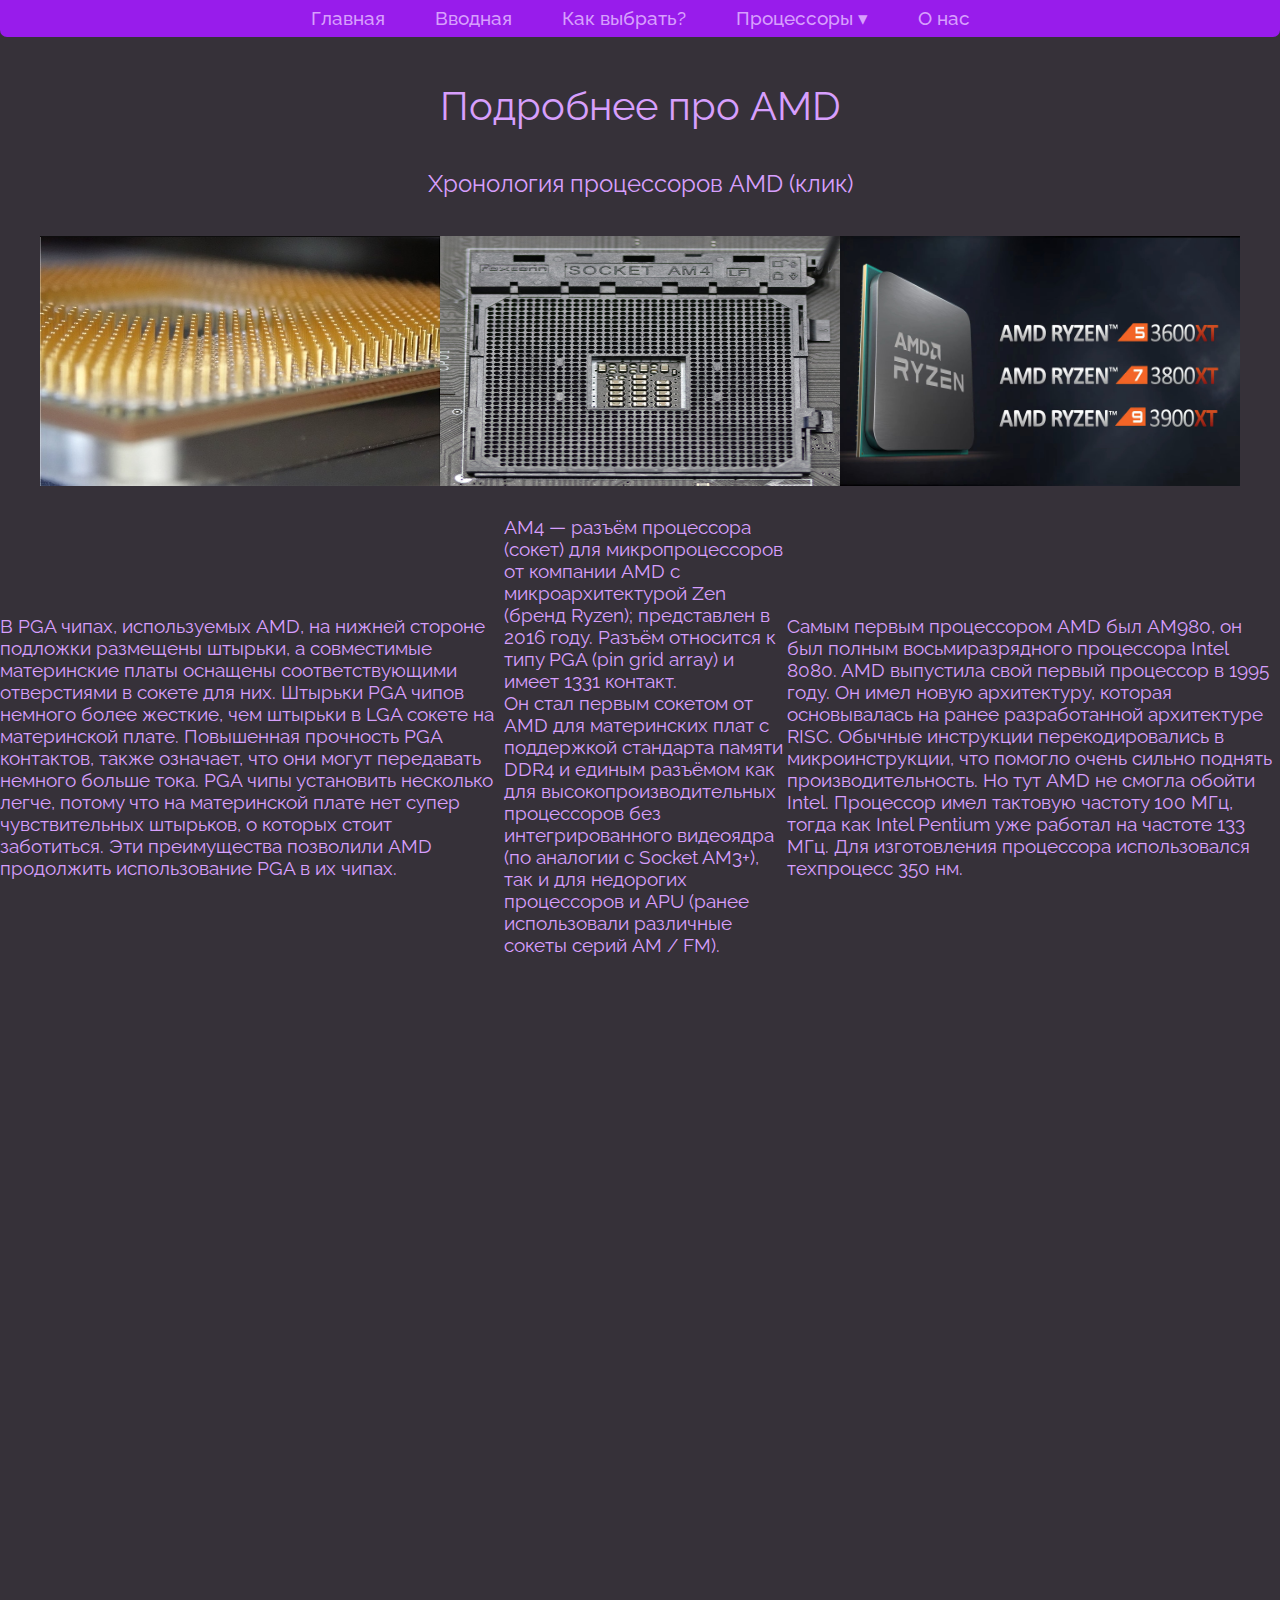
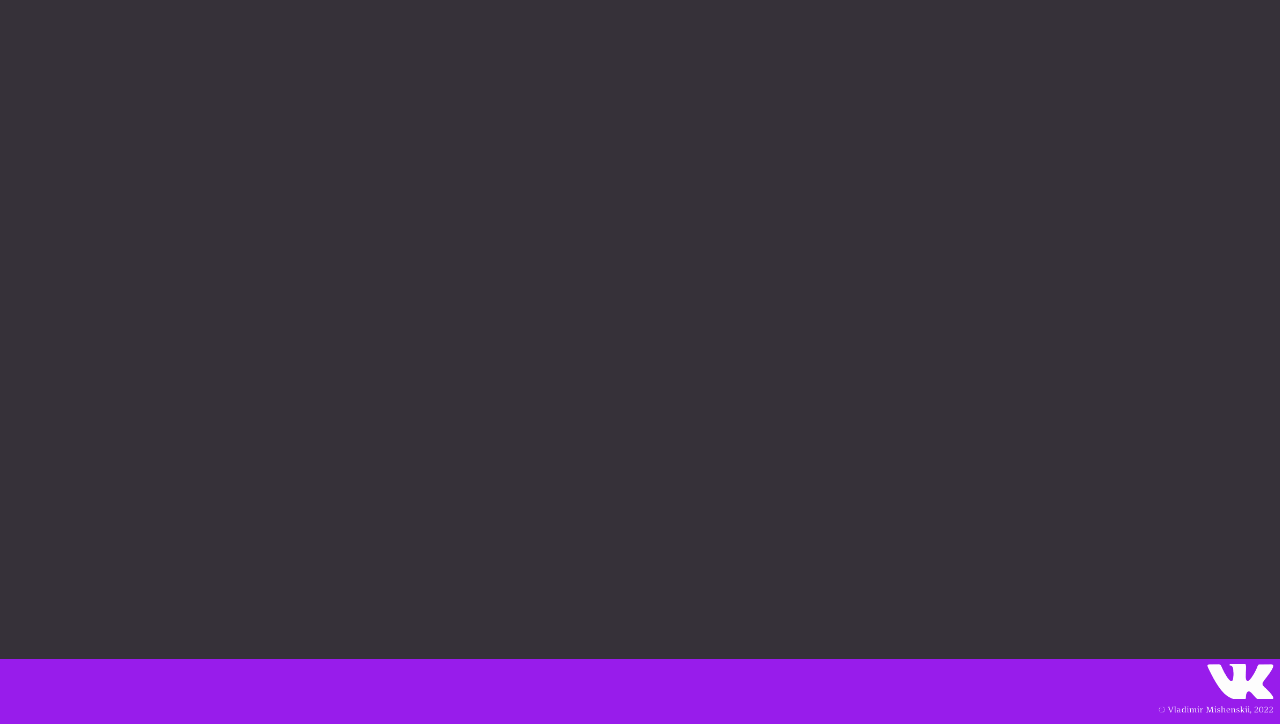
==== amd.html @ 42dcf687 "Added Intel and AMD pages." ====
<!DOCTYPE html>
<html lang="en" dir="ltr">
  <head>
    <meta charset="utf-8">
    <meta name="viewport" content="width=device-width, initial-scale=1, shrink-to-fit=no">
    <link href="https://cdn.jsdelivr.net/npm/bootstrap@5.1.3/dist/css/bootstrap.min.css" rel="stylesheet" integrity="sha384-1BmE4kWBq78iYhFldvKuhfTAU6auU8tT94WrHftjDbrCEXSU1oBoqyl2QvZ6jIW3" crossorigin="anonymous">
    <link rel="stylesheet" href="master.css">
    <link rel="stylesheet" href="header.css">
    <link rel="stylesheet" href="footer.css">
    <title>Подробнее про AMD</title>
  </head>
  <body>
    <ul>
        <li><a href="index.html">Главная</a></li>
        <li><a href="generalinfo.html">Вводная</a></li>
        <li><a href="howtochoose.html">Как выбрать?</a></li>
        <li>
            <a href="#">Процессоры ▾</a>
            <ul class="dropdown">
              <li><a href="https://intel.com" target="_blank">Intel</a></li>
              <li><a href="https://amd.com" target="_blank">AMD</a></li>
            </ul>
        </li>
        <li><a href="gotoagree.html">О нас</a></li>
    </ul>

    <div class="moreIntelTop">
      <p>Подробнее про AMD</p>
    </div>

    <div class="chronoIntel">
      <form class="generalinfoBtn" action="index.html" method="post">
        <a href="gotoagree_wiki_amd.html">Хронология процессоров AMD (клик)</a>
      </form>
    </div>

    <div class="container">
      <div class="row roww row-cols-3">
        <div class="col">
          <img src="images/amd.png" alt="" class="morePic">
        </div>
        <div class="col">
          <img src="images/am4.png" alt="" class="morePic">
        </div>
        <div class="col">
          <img src="images/amdseries.png" alt="" class="morePic">
        </div>
      </div>
      <div class="row roww">
        <div class="col">
          <p class="howtoText">В PGA чипах, используемых AMD, на нижней стороне подложки размещены штырьки, а совместимые материнские платы оснащены соответствующими отверстиями в сокете для них.
          Штырьки PGA чипов немного более жесткие, чем штырьки в LGA сокете на материнской плате.
          Повышенная прочность PGA контактов, также означает, что они могут передавать немного больше тока.
          PGA чипы установить несколько легче, потому что на материнской плате нет супер чувствительных штырьков, о которых стоит заботиться.
          Эти преимущества позволили AMD продолжить использование PGA в их чипах.</p>
        </div>
        <div class="col">
          <p class="howtoText">АМ4 — разъём процессора (сокет) для микропроцессоров от компании AMD с микроархитектурой Zen (бренд Ryzen); представлен в 2016 году. Разъём относится к типу PGA (pin grid array) и имеет 1331 контакт.<br>
          Он стал первым сокетом от AMD для материнских плат с поддержкой стандарта памяти DDR4 и единым разъёмом как для высокопроизводительных процессоров без интегрированного видеоядра (по аналогии с Socket AM3+), так и для недорогих процессоров и APU (ранее использовали различные сокеты серий AM / FM). ⠀⠀⠀⠀⠀⠀⠀⠀⠀</p>
        </div>
        <div class="col">
          <p class="howtoText">Самым первым процессором AMD был AM980, он был полным восьмиразрядного процессора Intel 8080.
            AMD выпустила свой первый процессор в 1995 году. Он имел новую архитектуру, которая основывалась на ранее разработанной архитектуре RISC. Обычные инструкции перекодировались в микроинструкции, что помогло очень сильно поднять производительность. Но тут AMD не смогла обойти Intel. Процессор имел тактовую частоту 100 МГц, тогда как Intel Pentium уже работал на частоте 133 МГц. Для изготовления процессора использовался техпроцесс 350 нм.
            ⠀⠀⠀⠀⠀⠀⠀⠀⠀
          </p>
        </div>
      </div>
    </div>

    <div class="footer">
      <form class="vk" action="index.html" method="post">
          <a href="gotoagree.html">
            <img src="images/Footer.png" alt="">
          </a>
      </form>
    </div>

    <script src="https://cdn.jsdelivr.net/npm/bootstrap@5.1.3/dist/js/bootstrap.bundle.min.js" integrity="sha384-ka7Sk0Gln4gmtz2MlQnikT1wXgYsOg+OMhuP+IlRH9sENBO0LRn5q+8nbTov4+1p" crossorigin="anonymous"></script>
  </body>
</html>
---- master.css ----
@import url('https://fonts.googleapis.com/css2?family=Raleway&display=swap');

body{
  font-family: 'Raleway', sans-serif;
  background-color: #363139;
  margin: 0;
  padding: 0;
}

a{
  text-decoration: none;
}

.howtochoose a{
  color: #D79FFD;
  display: flex;
  align-items: center;
  justify-content: center;
  font-size: 200%;
}

.generalinfoTop{
  color: #D79FFD;
  display: flex;
  align-items: center;
  justify-content: center;
  font-size: 250%;
}

.generalinfoPic{
  width: 675px;
  height: 325px;
  margin: 1%;
  margin-bottom: 0;
  display: flex;
  flex-direction: row;
  justify-content: space-between;
}

.generalinfo{
  color: #D79FFD;
  font-size: 125%;
  display: flex;
  justify-content: center;
  margin: 2%;
  margin-top: 0;
  margin-bottom: 0;
}

.howtochooseBtn{
  color: #D79FFD;
  display: flex;
  align-items: center;
  justify-content: center;
  font-size: 150%;
}

.howtochooseBtn a{
  color: #D79FFD;
}

.howtochoose{
  color: #D79FFD;
  display: flex;
  align-items: center;
  justify-content: center;
  font-size: 250%;
  margin-bottom: 1%;
}

.generalinfoBtn{
  color: #D79FFD;
  display: flex;
  align-items: center;
  justify-content: center;
  font-size: 150%;
}

.generalinfoBtn a, .generalinfoBtn a:visited, .generalinfoBtn a:active{
   color: #D79FFD;
   margin-bottom: 2%;
}

.gotoagree{
  color: #D79FFD;
  display: flex;
  align-items: center;
  justify-content: center;
  font-size: 200%;
}

.gotoagreeBtn, .gotoagreeBtn:hover, .gotoagreeBtn:active, .gotoagreeBtn:visited{
   color: #D79FFD;
   font-size: 150%;
   display: flex;
   align-items: center;
   justify-content: center;
}

.logo{
  display: flex;
  flex-direction: row;
  justify-content: space-between;
  margin-bottom: 1%;
}

.intelLogo{
  width: 650px;
  height: 180px;
  margin-left: 2%;
}

.amdLogo{
  width: 750px;
  height: 190px;
  margin-right: 2%;
}

.procText{
  color: #D79FFD;
  font-size: 120%;
  display: flex;
  justify-content: space-between;
  margin: 1%;
  margin-top: 0;
  margin-bottom: 0;
}

.procText p{
  width: 740px;
  height: 410px;
  overflow: hidden;
}

.moreBtn{
  display: flex;
  flex-direction: row;
  justify-content: space-around;
  margin-top: 0;
  margin-left: 20%;
  margin-right: 20%;
}

.moreBtn a{
  color: #D79FFD;
}

.moreBtn button{
  font-size: 120%;
  width: 180px;
  height: 60px;
  background-color: #981CEB;
  color: #D79FFD;
  border: 0;
  border-radius: 30px;
}

.what, .what:active, .what:hover{
  color: #D79FFD;
}

.roww{
  color: #D79FFD;
  margin-top: 1%;
  margin-bottom: 2%;
  display: flex;
  align-items: center;
  justify-content: center;
}

.howtoText{
  color: #D79FFD;
  font-size: 120%;
  display: flex;
  justify-content: space-between;
  margin: 1%;
  margin-top: 0;
  margin-bottom: 0;
  margin-left: 0;
}

.moreIntelTop{
  color: #D79FFD;
  display: flex;
  align-items: center;
  justify-content: center;
  font-size: 250%;
  margin-top: 5px;
}

.morePic{
  width: 400px;
  height: 250px;
}

.chronoIntel{
  font-size: 100%;
}
---- header.css ----
@import url('https://fonts.googleapis.com/css2?family=Raleway&display=swap');

body{
  font-family: 'Raleway', sans-serif;
  background-color: #363139;
  margin: 0;
  padding: 0;
}

a{
  text-decoration: none;
}

ul{
    padding: 0;
    margin-top: 0;
    margin-bottom: 0;
    list-style: none;
    background: #981CEB;
    display: flex;
    align-items: center;
    justify-content: center;
    border-bottom-left-radius: 7px;
    border-bottom-right-radius: 7px;
}

ul li{
    display: inline-block;
    position: relative;
    line-height: 21px;
    text-align: left;
}
ul li a{
    display: block;
    padding: 8px 25px;
    color: #D79FFD;
    text-decoration: none;
    font-size: 120%;
    font-weight: 500;
    border-bottom-left-radius: 7px;
    border-bottom-right-radius: 7px;
}
ul li a:hover{
    color: #fff;
    background: #981CEB;
}
ul li ul.dropdown{
    min-width: 100%; /* Set width of the dropdown */
    background: #981CEB;
    display: none;
    position: absolute;
    z-index: 999;
    left: 0;
}

ul li:hover ul.dropdown{
    display: block; /* Display the dropdown */
}
ul li ul.dropdown li{
    display: block;
}
---- footer.css ----
@import url('https://fonts.googleapis.com/css2?family=Raleway&display=swap');

body{
  font-family: 'Raleway', sans-serif;
  background-color: #363139;
  margin: 0;
  padding: 0;
}

a{
  text-decoration: none;
}

.footer{
  margin-top: 100%;
  background-color: #981CEB;
  height: 55px;
  padding: 5px;
  display: flex;
  justify-content: flex-end;
}

.footer img{
  height: 50px;
}
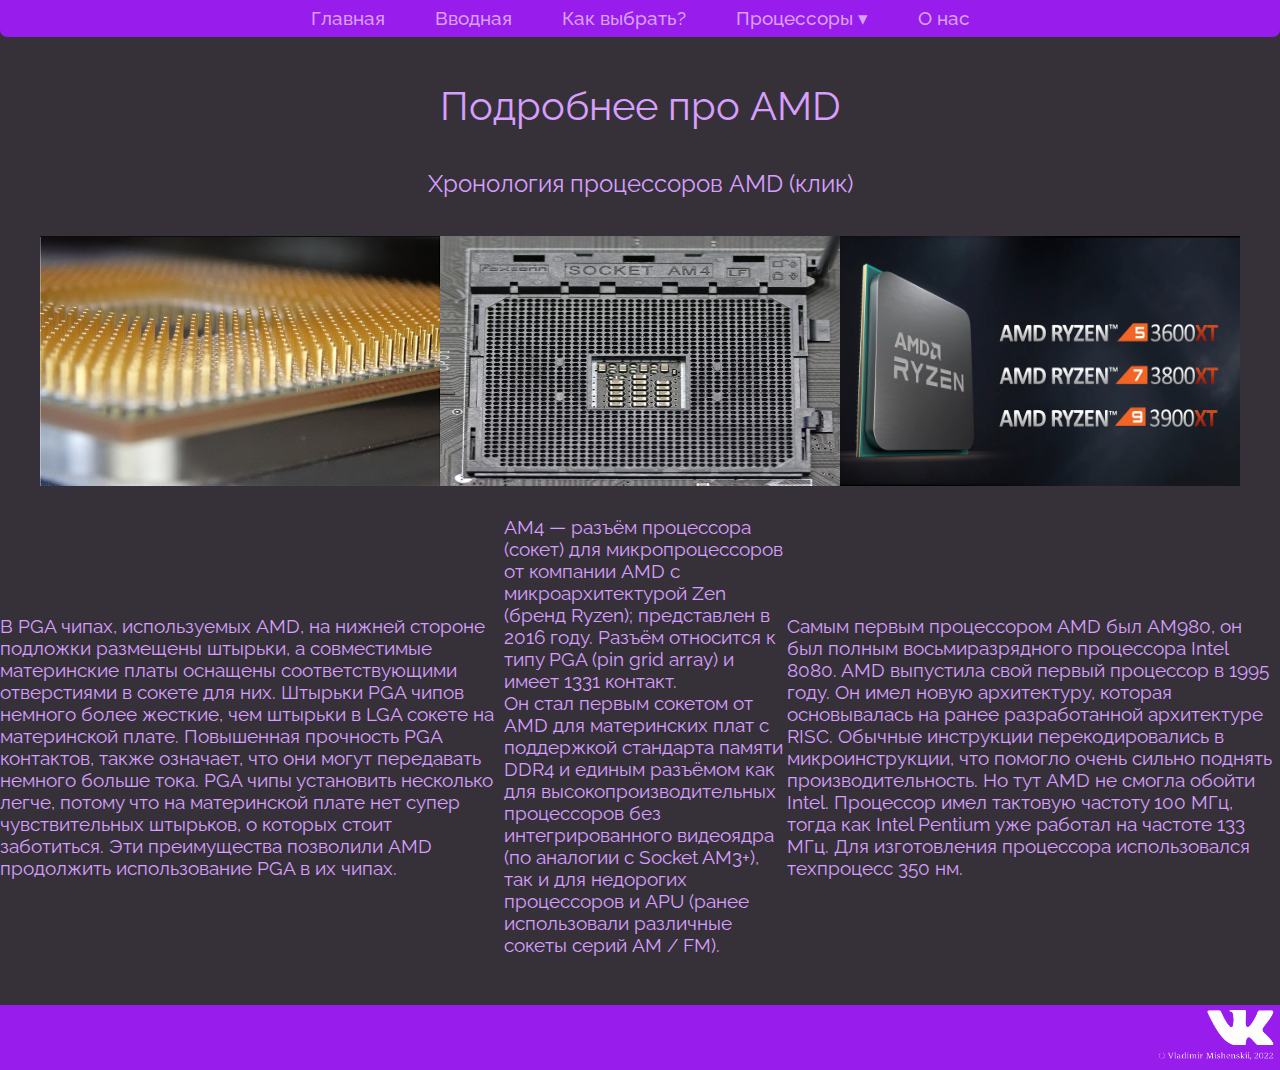
==== commit a31b5fa4: "fixed footer via js" ====
--- a/amd.html
+++ b/amd.html
@@ -17,8 +17,8 @@
         <li>
             <a href="#">Процессоры ▾</a>
             <ul class="dropdown">
-              <li><a href="https://intel.com" target="_blank">Intel</a></li>
-              <li><a href="https://amd.com" target="_blank">AMD</a></li>
+              <li><a href="intel.html">Intel</a></li>
+              <li><a href="amd.html">AMD</a></li>
             </ul>
         </li>
         <li><a href="gotoagree.html">О нас</a></li>
@@ -76,5 +76,6 @@
     </div>
 
     <script src="https://cdn.jsdelivr.net/npm/bootstrap@5.1.3/dist/js/bootstrap.bundle.min.js" integrity="sha384-ka7Sk0Gln4gmtz2MlQnikT1wXgYsOg+OMhuP+IlRH9sENBO0LRn5q+8nbTov4+1p" crossorigin="anonymous"></script>
+    <script type="text/javascript" src="script.js"></script>
   </body>
 </html>
--- a/master.css
+++ b/master.css
@@ -196,3 +196,23 @@
 .chronoIntel{
   font-size: 100%;
 }
+
+.description{
+  display: flex;
+  flex-direction: row;
+  width:80%;
+  min-width: 1080px;
+  margin: auto;
+  margin-bottom: 20px;
+}
+.d2{
+}
+.descriptionItem{
+  display: flex;
+  flex-direction: column;
+  margin: 10px;
+}
+
+/* TODO: логотип цифрового ветра, три страницы без бутстрапа, адаптивность, js скрипт на выезжающую сбоку на весь экран менюшку */
+
+@media screen (min-width: )
--- a/footer.css
+++ b/footer.css
@@ -5,6 +5,9 @@
   background-color: #363139;
   margin: 0;
   padding: 0;
+  display: flex;
+  flex-direction: column;
+  justify-content: space-between;
 }
 
 a{
@@ -12,7 +15,6 @@
 }
 
 .footer{
-  margin-top: 100%;
   background-color: #981CEB;
   height: 55px;
   padding: 5px;
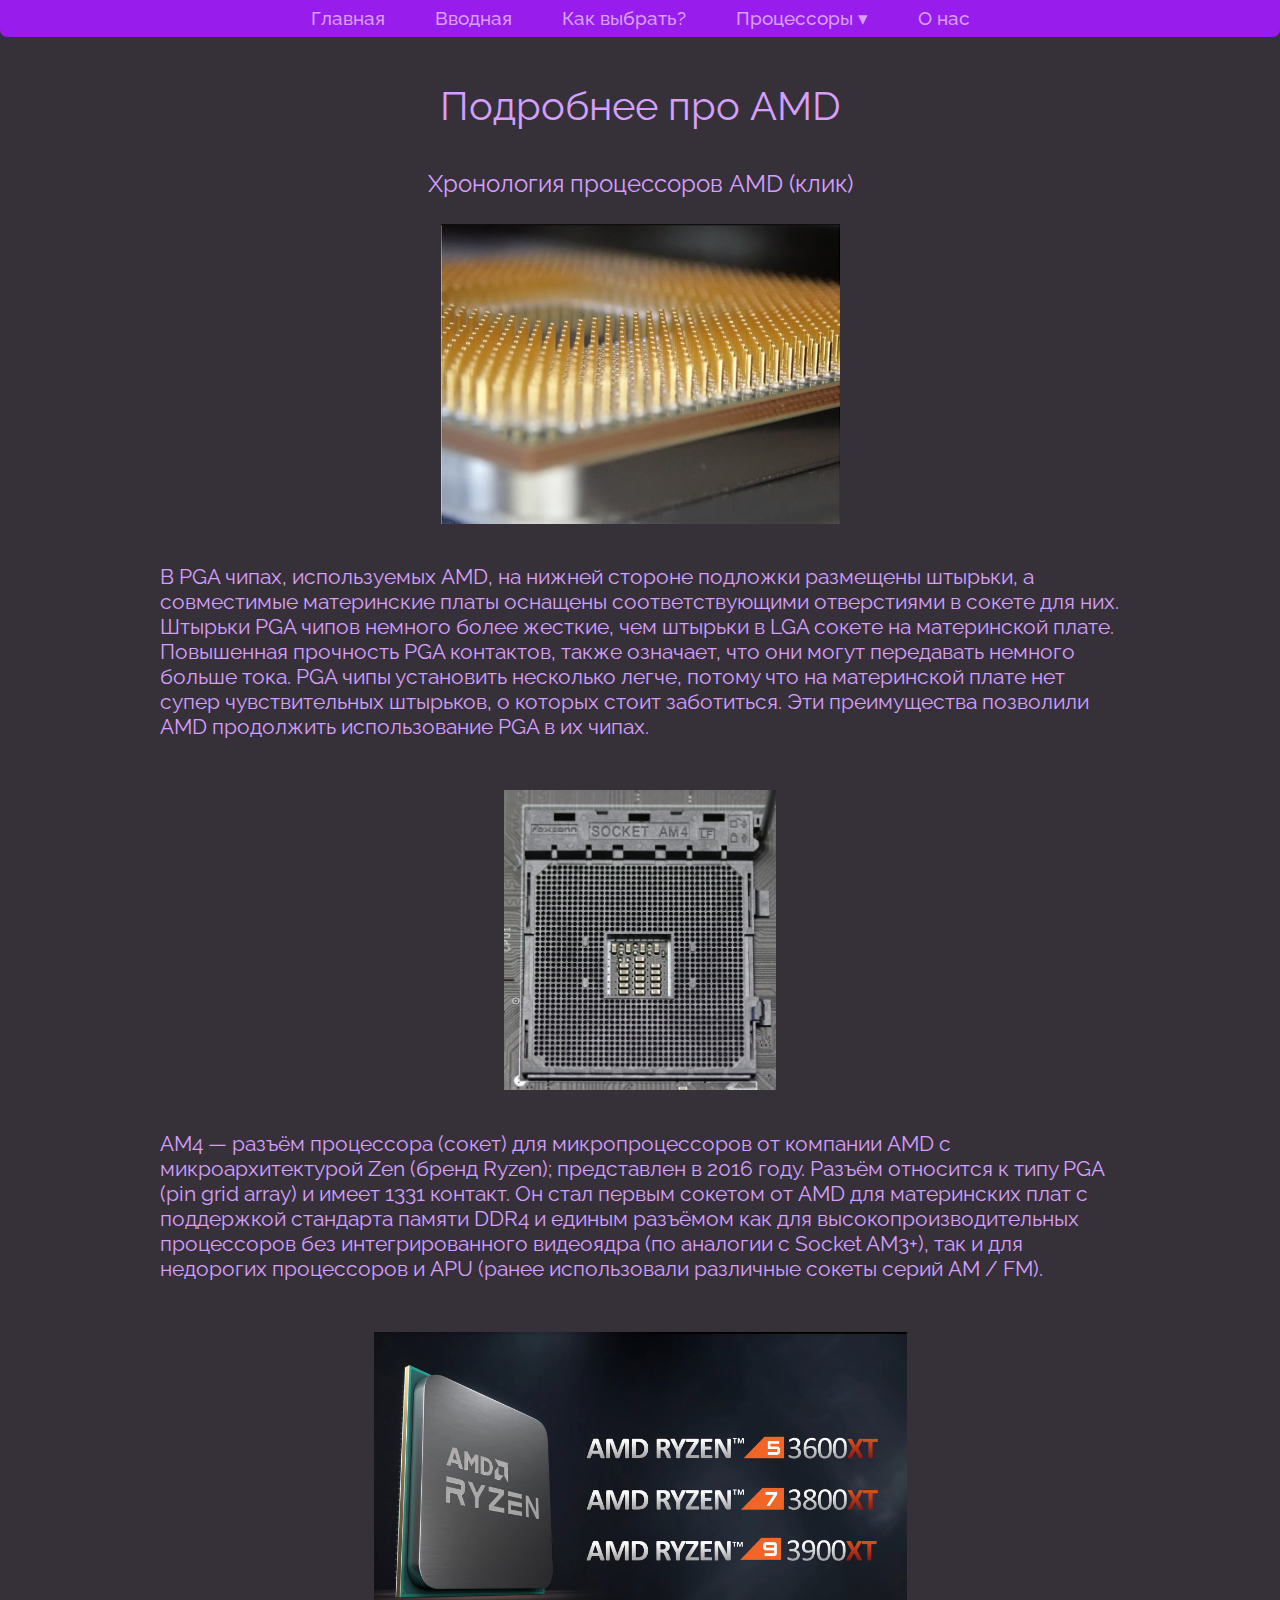
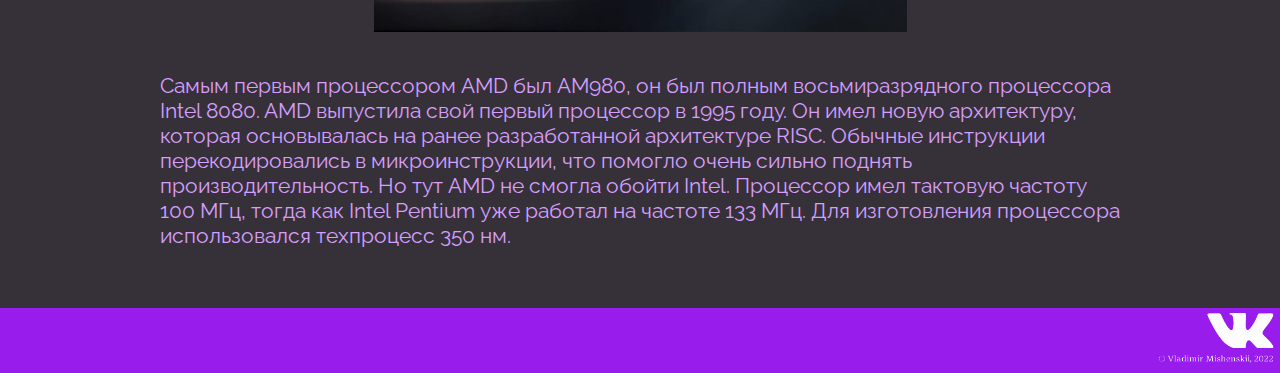
==== commit 5ab6fbfe: "added more adaptivity" ====
--- a/amd.html
+++ b/amd.html
@@ -34,39 +34,27 @@
       </form>
     </div>
 
-    <div class="container">
-      <div class="row roww row-cols-3">
-        <div class="col">
-          <img src="images/amd.png" alt="" class="morePic">
-        </div>
-        <div class="col">
-          <img src="images/am4.png" alt="" class="morePic">
-        </div>
-        <div class="col">
-          <img src="images/amdseries.png" alt="" class="morePic">
+    <div class="brandContainer bc3">
+      <div class="brandBlock">
+        <div class="image amdProcImage"></div>
+        <div class="procText">
+          <p>В PGA чипах, используемых AMD, на нижней стороне подложки размещены штырьки, а совместимые материнские платы оснащены соответствующими отверстиями в сокете для них. Штырьки PGA чипов немного более жесткие, чем штырьки в LGA сокете на материнской плате. Повышенная прочность PGA контактов, также означает, что они могут передавать немного больше тока. PGA чипы установить несколько легче, потому что на материнской плате нет супер чувствительных штырьков, о которых стоит заботиться. Эти преимущества позволили AMD продолжить использование PGA в их чипах.</p>
         </div>
       </div>
-      <div class="row roww">
-        <div class="col">
-          <p class="howtoText">В PGA чипах, используемых AMD, на нижней стороне подложки размещены штырьки, а совместимые материнские платы оснащены соответствующими отверстиями в сокете для них.
-          Штырьки PGA чипов немного более жесткие, чем штырьки в LGA сокете на материнской плате.
-          Повышенная прочность PGA контактов, также означает, что они могут передавать немного больше тока.
-          PGA чипы установить несколько легче, потому что на материнской плате нет супер чувствительных штырьков, о которых стоит заботиться.
-          Эти преимущества позволили AMD продолжить использование PGA в их чипах.</p>
+      <div class="brandBlock">
+        <div class="image amdSocketImage"></div>
+        <div class="procText">
+          <p>АМ4 — разъём процессора (сокет) для микропроцессоров от компании AMD с микроархитектурой Zen (бренд Ryzen); представлен в 2016 году. Разъём относится к типу PGA (pin grid array) и имеет 1331 контакт.
+Он стал первым сокетом от AMD для материнских плат с поддержкой стандарта памяти DDR4 и единым разъёмом как для высокопроизводительных процессоров без интегрированного видеоядра (по аналогии с Socket AM3+), так и для недорогих процессоров и APU (ранее использовали различные сокеты серий AM / FM).</p>
         </div>
-        <div class="col">
-          <p class="howtoText">АМ4 — разъём процессора (сокет) для микропроцессоров от компании AMD с микроархитектурой Zen (бренд Ryzen); представлен в 2016 году. Разъём относится к типу PGA (pin grid array) и имеет 1331 контакт.<br>
-          Он стал первым сокетом от AMD для материнских плат с поддержкой стандарта памяти DDR4 и единым разъёмом как для высокопроизводительных процессоров без интегрированного видеоядра (по аналогии с Socket AM3+), так и для недорогих процессоров и APU (ранее использовали различные сокеты серий AM / FM). ⠀⠀⠀⠀⠀⠀⠀⠀⠀</p>
-        </div>
-        <div class="col">
-          <p class="howtoText">Самым первым процессором AMD был AM980, он был полным восьмиразрядного процессора Intel 8080.
-            AMD выпустила свой первый процессор в 1995 году. Он имел новую архитектуру, которая основывалась на ранее разработанной архитектуре RISC. Обычные инструкции перекодировались в микроинструкции, что помогло очень сильно поднять производительность. Но тут AMD не смогла обойти Intel. Процессор имел тактовую частоту 100 МГц, тогда как Intel Pentium уже работал на частоте 133 МГц. Для изготовления процессора использовался техпроцесс 350 нм.
-            ⠀⠀⠀⠀⠀⠀⠀⠀⠀
-          </p>
+      </div>
+      <div class="brandBlock">
+        <div class="image amdGenerationImage"></div>
+        <div class="procText">
+          <p>Самым первым процессором AMD был AM980, он был полным восьмиразрядного процессора Intel 8080. AMD выпустила свой первый процессор в 1995 году. Он имел новую архитектуру, которая основывалась на ранее разработанной архитектуре RISC. Обычные инструкции перекодировались в микроинструкции, что помогло очень сильно поднять производительность. Но тут AMD не смогла обойти Intel. Процессор имел тактовую частоту 100 МГц, тогда как Intel Pentium уже работал на частоте 133 МГц. Для изготовления процессора использовался техпроцесс 350 нм.</p>
         </div>
       </div>
     </div>
-
     <div class="footer">
       <form class="vk" action="index.html" method="post">
           <a href="gotoagree.html">
--- a/master.css
+++ b/master.css
@@ -5,6 +5,7 @@
   background-color: #363139;
   margin: 0;
   padding: 0;
+  min-width: 760px;
 }
 
 a{
@@ -97,28 +98,79 @@
    justify-content: center;
 }
 
+.brandContainer{
+  display: flex;
+  justify-content: space-evenly;
+  width: 100%;
+  min-width: 1600px;
+  margin-bottom: 10px;
+}
+
+.brandBlock{
+    display: flex;
+    flex-direction: column;
+    justify-content: flex-start;
+}
+.bc2 .brandBlock{
+  width: 40%;
+}
+.bc3 .brandBlock{
+  width: 30%;
+}
 .logo{
-  display: flex;
-  flex-direction: row;
-  justify-content: space-between;
-  margin-bottom: 1%;
+    height:170px;
+    width:100%;
+    background-position: center;
+    background-repeat: no-repeat;
+    background-size: contain;
+    margin-bottom: 20px;
 }
 
 .intelLogo{
-  width: 650px;
-  height: 180px;
-  margin-left: 2%;
+  background-image: url("images/Intel_logo_2020.png");
 }
 
 .amdLogo{
-  width: 750px;
-  height: 190px;
-  margin-right: 2%;
-}
-
+  background-image: url("images/AMD_Logo.png");
+}
+
+.image{
+  height: 300px;
+  width: 100%;
+  background-position: center;
+  background-repeat: no-repeat;
+  background-size: contain;
+  margin-bottom: 20px;
+}
+
+.socketImage{
+  background-image: url("images/socket.png");
+}
+
+.cpuImage{
+  background-image: url("images/processor.png");
+}
+.intelProcImage{
+  background-image: url("images/intel.png");
+}
+.intelGenerationImage{
+background-image: url("images/intelseries.png");
+}
+.intelSocketImage{
+  background-image: url("images/lga.png");
+}
+.amdProcImage{
+  background-image: url("images/amd.png");
+}
+.amdGenerationImage{
+background-image: url("images/amdseries.png");
+}
+.amdSocketImage{
+  background-image: url("images/am4.png");
+}
 .procText{
   color: #D79FFD;
-  font-size: 120%;
+  font-size: 1.3em;
   display: flex;
   justify-content: space-between;
   margin: 1%;
@@ -127,8 +179,7 @@
 }
 
 .procText p{
-  width: 740px;
-  height: 410px;
+  padding: none;
   overflow: hidden;
 }
 
@@ -205,14 +256,65 @@
   margin: auto;
   margin-bottom: 20px;
 }
-.d2{
-}
+
 .descriptionItem{
   display: flex;
   flex-direction: column;
   margin: 10px;
 }
-
+.link{
+  color:#D79FFD;
+  text-decoration: none;
+  transition-duration: 0.2s;
+}
+.link:hover{
+  color:#ffffff;
+  cursor: pointer;
+}
+@media screen and (max-width: 1600px){
+  .brandContainer{
+    min-width: 1200px;
+    flex-direction: column;
+  }
+  .bc2 .brandBlock{
+    width: 1200px;
+    margin: auto;
+    margin-bottom: 30px;
+  }
+  .bc3 .brandBlock{
+    width: 1200px;
+    margin: auto;
+    margin-bottom: 30px;
+  }
+  .procText{
+    margin: auto;
+    width: 80%;
+  }
+  .moreBtn{
+    margin-top: 10px;
+  }
+}
+@media screen and (max-width: 1200px){
+  .brandContainer{
+    min-width: 0px;
+    width: 100%;
+    flex-direction: column;
+  }
+  .bc2 .brandBlock{
+    width: 100%;
+    margin-bottom: 30px;
+  }
+  .bc3 .brandBlock{
+    width: 100%;
+    margin: auto;
+    margin-bottom: 30px;
+  }
+  .procText{
+    padding: 20px;
+    width: 100%;
+  }
+  .moreBtn{
+    margin-top: 10px;
+  }
+}
 /* TODO: логотип цифрового ветра, три страницы без бутстрапа, адаптивность, js скрипт на выезжающую сбоку на весь экран менюшку */
-
-@media screen (min-width: )
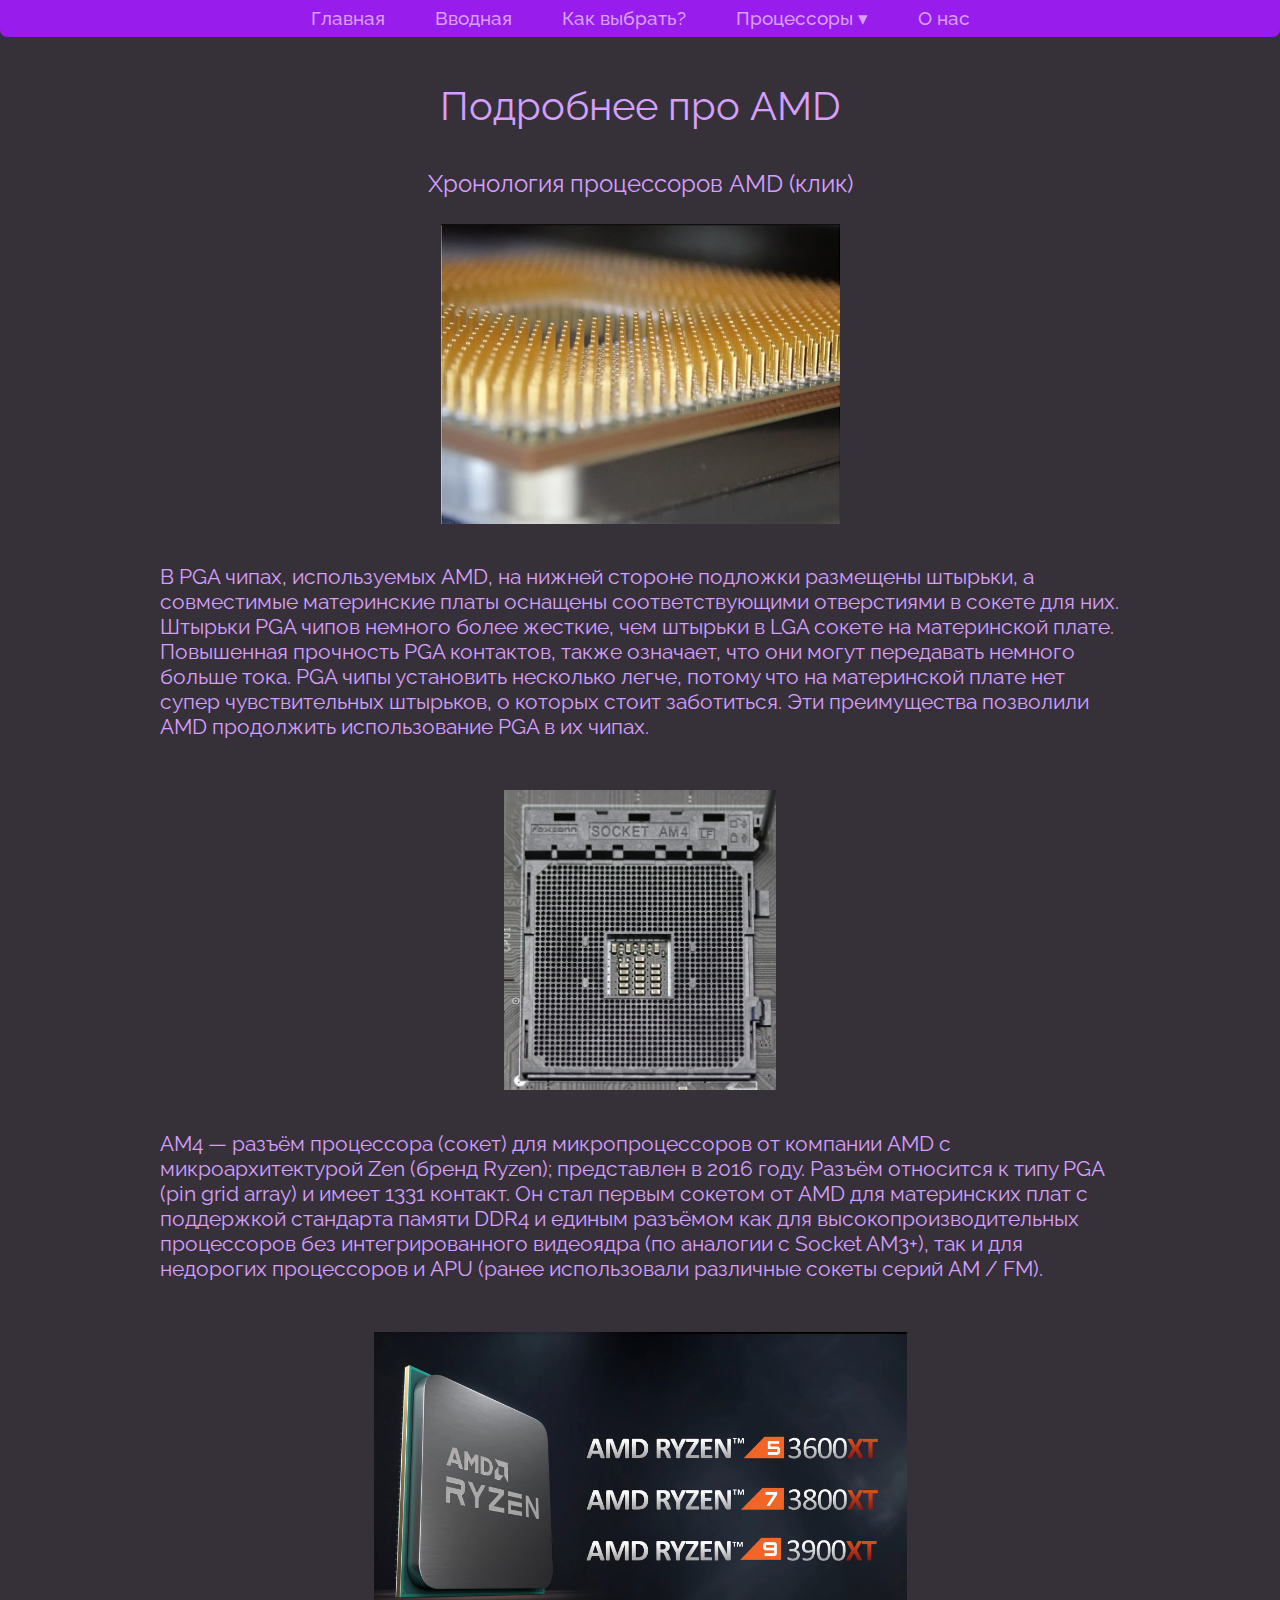
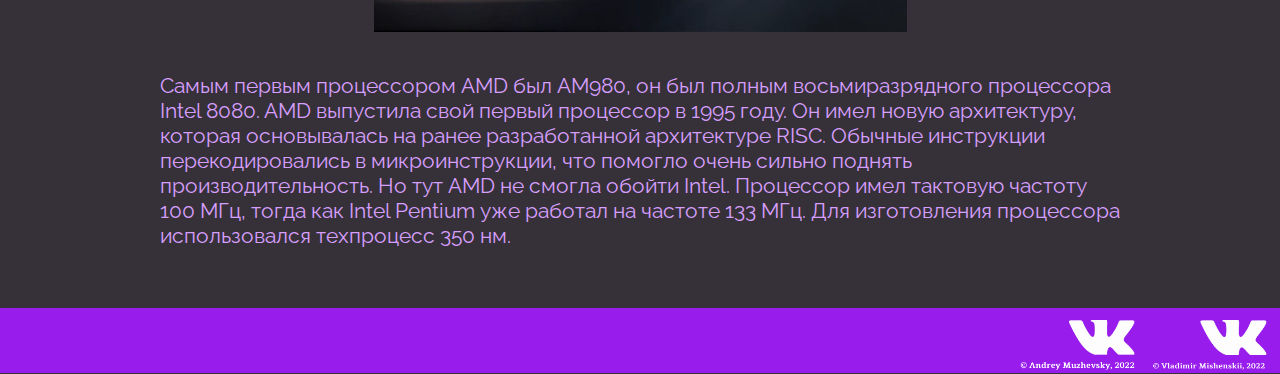
==== commit 543c39ec: "deleted bootstap, footer upd., howtochoose color upd." ====
--- a/amd.html
+++ b/amd.html
@@ -3,7 +3,6 @@
   <head>
     <meta charset="utf-8">
     <meta name="viewport" content="width=device-width, initial-scale=1, shrink-to-fit=no">
-    <link href="https://cdn.jsdelivr.net/npm/bootstrap@5.1.3/dist/css/bootstrap.min.css" rel="stylesheet" integrity="sha384-1BmE4kWBq78iYhFldvKuhfTAU6auU8tT94WrHftjDbrCEXSU1oBoqyl2QvZ6jIW3" crossorigin="anonymous">
     <link rel="stylesheet" href="master.css">
     <link rel="stylesheet" href="header.css">
     <link rel="stylesheet" href="footer.css">
@@ -55,15 +54,19 @@
         </div>
       </div>
     </div>
+    
     <div class="footer">
+      <form class="vk" action="index.html" method="post">
+          <a href="gotoagree2.html">
+            <img src="images/Footer2.png" alt="">
+          </a>
+      </form>
       <form class="vk" action="index.html" method="post">
           <a href="gotoagree.html">
             <img src="images/Footer.png" alt="">
           </a>
       </form>
-    </div>
 
-    <script src="https://cdn.jsdelivr.net/npm/bootstrap@5.1.3/dist/js/bootstrap.bundle.min.js" integrity="sha384-ka7Sk0Gln4gmtz2MlQnikT1wXgYsOg+OMhuP+IlRH9sENBO0LRn5q+8nbTov4+1p" crossorigin="anonymous"></script>
     <script type="text/javascript" src="script.js"></script>
   </body>
 </html>
--- a/master.css
+++ b/master.css
@@ -261,6 +261,7 @@
   display: flex;
   flex-direction: column;
   margin: 10px;
+  color: #D79FFD;
 }
 .link{
   color:#D79FFD;
--- a/footer.css
+++ b/footer.css
@@ -25,3 +25,7 @@
 .footer img{
   height: 50px;
 }
+
+.vk{
+  padding: 7px;
+}
